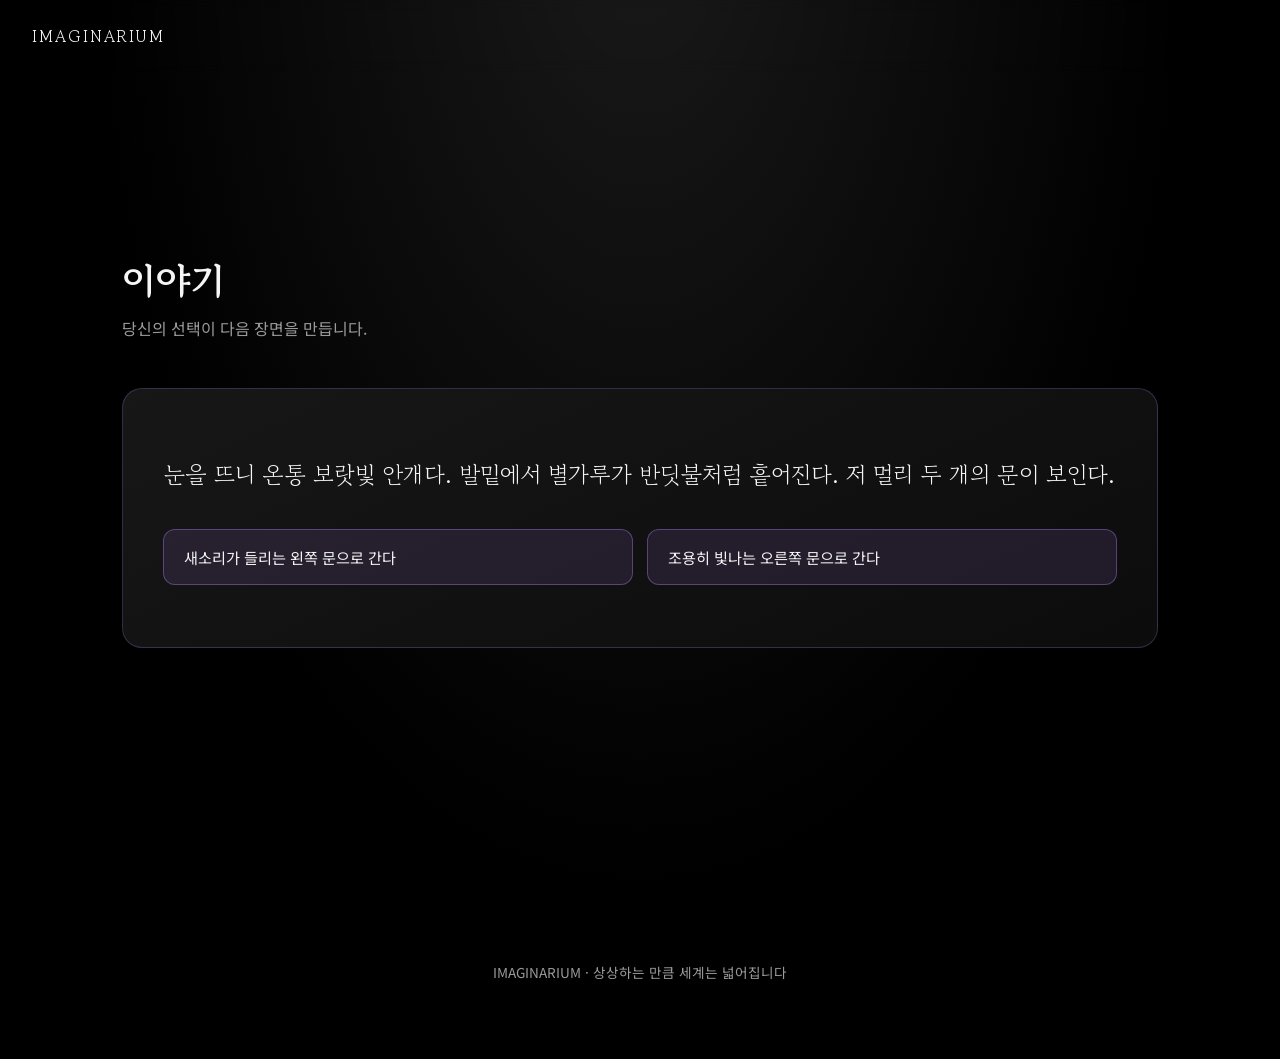
==== index.html @ d141979b "Remove twinkling star background Drop the animated canvas starfield, keeping a static radial glow on" ====
<!DOCTYPE html>
<html lang="ko">
<head>
<meta charset="UTF-8">
<meta name="viewport" content="width=device-width, initial-scale=1.0">
<title>IMAGINARIUM · 상상이 현실이 되는 곳</title>
<meta name="description" content="당신의 선택이 이야기를 만드는 인터랙티브 공간">
<link rel="icon" href="data:image/svg+xml,<svg xmlns=%22http://www.w3.org/2000/svg%22 viewBox=%220 0 100 100%22><text y=%22.9em%22 font-size=%2290%22>✨</text></svg>">
<link rel="preconnect" href="https://fonts.googleapis.com">
<link rel="preconnect" href="https://fonts.gstatic.com" crossorigin>
<link href="https://fonts.googleapis.com/css2?family=Gowun+Batang:wght@400;700&family=Noto+Sans+KR:wght@300;400;500;700&display=swap" rel="stylesheet">
<link rel="stylesheet" href="style.css">
</head>
<body>

<header class="site-header">
  <div class="logo">IMAGINARIUM</div>
</header>

<main>

  <section id="stories" class="stories">
    <h2 class="section-title">이야기</h2>
    <p class="section-desc">당신의 선택이 다음 장면을 만듭니다.</p>

    <div class="adventure">
      <div class="adventure-stage" id="adventure-stage">
        <p class="adventure-text" id="adventure-text"></p>
        <div class="adventure-choices" id="adventure-choices"></div>
      </div>
    </div>
  </section>

</main>

<footer class="site-footer">
  <p>IMAGINARIUM · 상상하는 만큼 세계는 넓어집니다</p>
</footer>

<script src="script.js"></script>
</body>
</html>
---- style.css ----
:root {
  --bg-0: #000000;
  --bg-1: #0c0c0c;
  --bg-2: #171717;
  --ink: #f5f5f5;
  --ink-dim: #9a9a9a;
  --accent: #a97ff0;
  --accent-2: #ff9ad6;
  --accent-3: #f4c95d;
  --serif: 'Gowun Batang', serif;
  --sans: 'Noto Sans KR', sans-serif;
}

* { box-sizing: border-box; }

html { scroll-behavior: smooth; }

body {
  margin: 0;
  background: radial-gradient(ellipse at 50% -10%, #1a1a1a 0%, var(--bg-0) 60%);
  color: var(--ink);
  font-family: var(--sans);
  overflow-x: hidden;
}

.site-header {
  position: fixed;
  top: 0;
  left: 0;
  right: 0;
  z-index: 10;
  display: flex;
  align-items: center;
  justify-content: space-between;
  padding: 1.5rem 2rem;
  backdrop-filter: blur(6px);
}

.logo {
  font-family: var(--serif);
  letter-spacing: 0.12em;
  font-size: 1rem;
  color: var(--ink);
}

main { position: relative; z-index: 1; }

.section-title {
  font-family: var(--serif);
  font-size: clamp(1.8rem, 4vw, 2.4rem);
  display: flex;
  align-items: baseline;
  gap: 0.75rem;
  margin: 0 0 0.5rem;
}

.section-desc {
  color: var(--ink-dim);
  margin: 0 0 3rem;
}

.stories {
  max-width: 1100px;
  margin: 0 auto;
  padding: 6rem 2rem;
  min-height: 100vh;
  display: flex;
  flex-direction: column;
  justify-content: safe center;
}

.adventure {
  background: linear-gradient(155deg, var(--bg-2), var(--bg-1));
  border: 1px solid rgba(169, 127, 240, 0.25);
  border-radius: 20px;
  padding: 3rem 2.5rem;
  min-height: 260px;
  display: flex;
  flex-direction: column;
  justify-content: center;
  gap: 2rem;
}

.adventure-stage {
  display: flex;
  flex-direction: column;
  gap: 2rem;
  opacity: 1;
  transform: translateX(0);
  transition: opacity 0.35s ease, transform 0.35s ease;
}

.adventure-stage.stage-hidden {
  opacity: 0;
  transform: translateX(-24px);
}

.adventure-text {
  font-family: var(--serif);
  font-size: clamp(1.1rem, 2.4vw, 1.45rem);
  line-height: 2;
  margin: 0;
}

.adventure-text .ending-badge {
  display: inline-block;
  font-family: var(--sans);
  font-size: 0.78rem;
  letter-spacing: 0.1em;
  color: var(--accent-3);
  border: 1px solid rgba(244, 201, 93, 0.4);
  border-radius: 999px;
  padding: 0.3rem 0.9rem;
  margin-bottom: 1.25rem;
}

.adventure-choices {
  display: flex;
  flex-wrap: wrap;
  gap: 0.9rem;
}

.choice-btn {
  flex: 1 1 220px;
  background: rgba(169, 127, 240, 0.12);
  border: 1px solid rgba(169, 127, 240, 0.4);
  color: var(--ink);
  font-family: var(--sans);
  font-size: 0.95rem;
  text-align: left;
  padding: 1rem 1.25rem;
  border-radius: 12px;
  cursor: pointer;
  transition: background 0.25s ease, border-color 0.25s ease, transform 0.25s ease;
}

.choice-btn:hover,
.choice-btn:focus-visible {
  background: rgba(169, 127, 240, 0.28);
  border-color: var(--accent-2);
  transform: translateY(-2px);
}

.choice-btn.restart {
  flex: 0 1 auto;
  background: transparent;
  border-color: rgba(244, 201, 93, 0.5);
  color: var(--accent-3);
}

.choice-btn.restart:hover {
  background: rgba(244, 201, 93, 0.12);
}

.site-footer {
  position: relative;
  z-index: 1;
  text-align: center;
  padding: 3rem 2rem 4rem;
  color: var(--ink-dim);
  font-size: 0.85rem;
}

@media (max-width: 600px) {
  .site-header { padding: 1.1rem 1.25rem; }
  .stories { padding: 5.5rem 1.25rem; }
  .adventure { padding: 1.75rem 1.25rem; min-height: 0; }
  .adventure-text { font-size: 1.05rem; line-height: 1.85; }
  .choice-btn { flex: 1 1 100%; font-size: 0.9rem; padding: 0.9rem 1rem; }
}
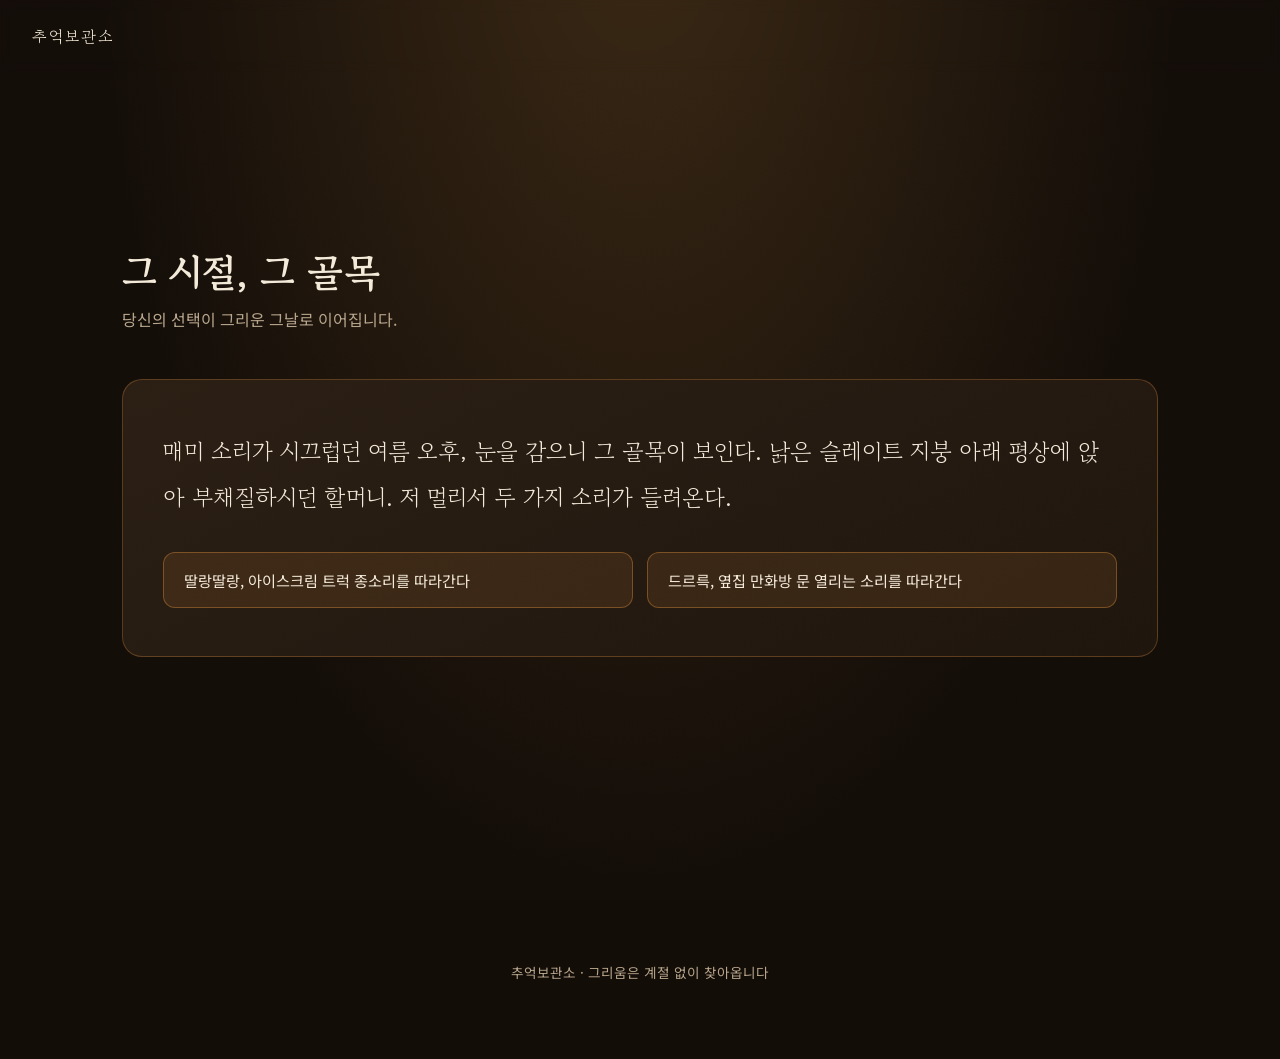
==== commit 295d38c8: "Rework site as a nostalgia-themed branching story Rebrand to "추억보관소" and rewrite the adventure with " ====
--- a/index.html
+++ b/index.html
@@ -3,9 +3,9 @@
 <head>
 <meta charset="UTF-8">
 <meta name="viewport" content="width=device-width, initial-scale=1.0">
-<title>IMAGINARIUM · 상상이 현실이 되는 곳</title>
-<meta name="description" content="당신의 선택이 이야기를 만드는 인터랙티브 공간">
-<link rel="icon" href="data:image/svg+xml,<svg xmlns=%22http://www.w3.org/2000/svg%22 viewBox=%220 0 100 100%22><text y=%22.9em%22 font-size=%2290%22>✨</text></svg>">
+<title>추억보관소 · 그 시절, 그 골목</title>
+<meta name="description" content="당신의 선택이 그 시절의 골목으로 이어지는 향수 어린 이야기">
+<link rel="icon" href="data:image/svg+xml,<svg xmlns=%22http://www.w3.org/2000/svg%22 viewBox=%220 0 100 100%22><text y=%22.9em%22 font-size=%2290%22>🌇</text></svg>">
 <link rel="preconnect" href="https://fonts.googleapis.com">
 <link rel="preconnect" href="https://fonts.gstatic.com" crossorigin>
 <link href="https://fonts.googleapis.com/css2?family=Gowun+Batang:wght@400;700&family=Noto+Sans+KR:wght@300;400;500;700&display=swap" rel="stylesheet">
@@ -14,14 +14,14 @@
 <body>
 
 <header class="site-header">
-  <div class="logo">IMAGINARIUM</div>
+  <div class="logo">추억보관소</div>
 </header>
 
 <main>
 
   <section id="stories" class="stories">
-    <h2 class="section-title">이야기</h2>
-    <p class="section-desc">당신의 선택이 다음 장면을 만듭니다.</p>
+    <h2 class="section-title">그 시절, 그 골목</h2>
+    <p class="section-desc">당신의 선택이 그리운 그날로 이어집니다.</p>
 
     <div class="adventure">
       <div class="adventure-stage" id="adventure-stage">
@@ -34,7 +34,7 @@
 </main>
 
 <footer class="site-footer">
-  <p>IMAGINARIUM · 상상하는 만큼 세계는 넓어집니다</p>
+  <p>추억보관소 · 그리움은 계절 없이 찾아옵니다</p>
 </footer>
 
 <script src="script.js"></script>
--- a/style.css
+++ b/style.css
@@ -1,12 +1,12 @@
 :root {
-  --bg-0: #000000;
-  --bg-1: #0c0c0c;
-  --bg-2: #171717;
-  --ink: #f5f5f5;
-  --ink-dim: #9a9a9a;
-  --accent: #a97ff0;
-  --accent-2: #ff9ad6;
-  --accent-3: #f4c95d;
+  --bg-0: #130d08;
+  --bg-1: #1e150d;
+  --bg-2: #2b1f14;
+  --ink: #f4ead9;
+  --ink-dim: #b7a58c;
+  --accent: #d98c3c;
+  --accent-2: #e0785a;
+  --accent-3: #f0c869;
   --serif: 'Gowun Batang', serif;
   --sans: 'Noto Sans KR', sans-serif;
 }
@@ -17,10 +17,22 @@
 
 body {
   margin: 0;
-  background: radial-gradient(ellipse at 50% -10%, #1a1a1a 0%, var(--bg-0) 60%);
+  background: radial-gradient(ellipse at 50% -10%, #3a2814 0%, var(--bg-0) 60%);
   color: var(--ink);
   font-family: var(--sans);
   overflow-x: hidden;
+  position: relative;
+}
+
+body::before {
+  content: '';
+  position: fixed;
+  inset: 0;
+  z-index: 6;
+  pointer-events: none;
+  opacity: 0.05;
+  mix-blend-mode: overlay;
+  background-image: url("data:image/svg+xml,%3Csvg xmlns='http://www.w3.org/2000/svg' width='180' height='180'%3E%3Cfilter id='n'%3E%3CfeTurbulence type='fractalNoise' baseFrequency='0.85' numOctaves='2' stitchTiles='stitch'/%3E%3C/filter%3E%3Crect width='100%25' height='100%25' filter='url(%23n)'/%3E%3C/svg%3E");
 }
 
 .site-header {
@@ -71,7 +83,7 @@
 
 .adventure {
   background: linear-gradient(155deg, var(--bg-2), var(--bg-1));
-  border: 1px solid rgba(169, 127, 240, 0.25);
+  border: 1px solid rgba(217, 140, 60, 0.3);
   border-radius: 20px;
   padding: 3rem 2.5rem;
   min-height: 260px;
@@ -108,7 +120,7 @@
   font-size: 0.78rem;
   letter-spacing: 0.1em;
   color: var(--accent-3);
-  border: 1px solid rgba(244, 201, 93, 0.4);
+  border: 1px solid rgba(240, 200, 105, 0.4);
   border-radius: 999px;
   padding: 0.3rem 0.9rem;
   margin-bottom: 1.25rem;
@@ -122,8 +134,8 @@
 
 .choice-btn {
   flex: 1 1 220px;
-  background: rgba(169, 127, 240, 0.12);
-  border: 1px solid rgba(169, 127, 240, 0.4);
+  background: rgba(217, 140, 60, 0.12);
+  border: 1px solid rgba(217, 140, 60, 0.4);
   color: var(--ink);
   font-family: var(--sans);
   font-size: 0.95rem;
@@ -136,7 +148,7 @@
 
 .choice-btn:hover,
 .choice-btn:focus-visible {
-  background: rgba(169, 127, 240, 0.28);
+  background: rgba(217, 140, 60, 0.28);
   border-color: var(--accent-2);
   transform: translateY(-2px);
 }
@@ -144,12 +156,12 @@
 .choice-btn.restart {
   flex: 0 1 auto;
   background: transparent;
-  border-color: rgba(244, 201, 93, 0.5);
+  border-color: rgba(240, 200, 105, 0.5);
   color: var(--accent-3);
 }
 
 .choice-btn.restart:hover {
-  background: rgba(244, 201, 93, 0.12);
+  background: rgba(240, 200, 105, 0.12);
 }
 
 .site-footer {
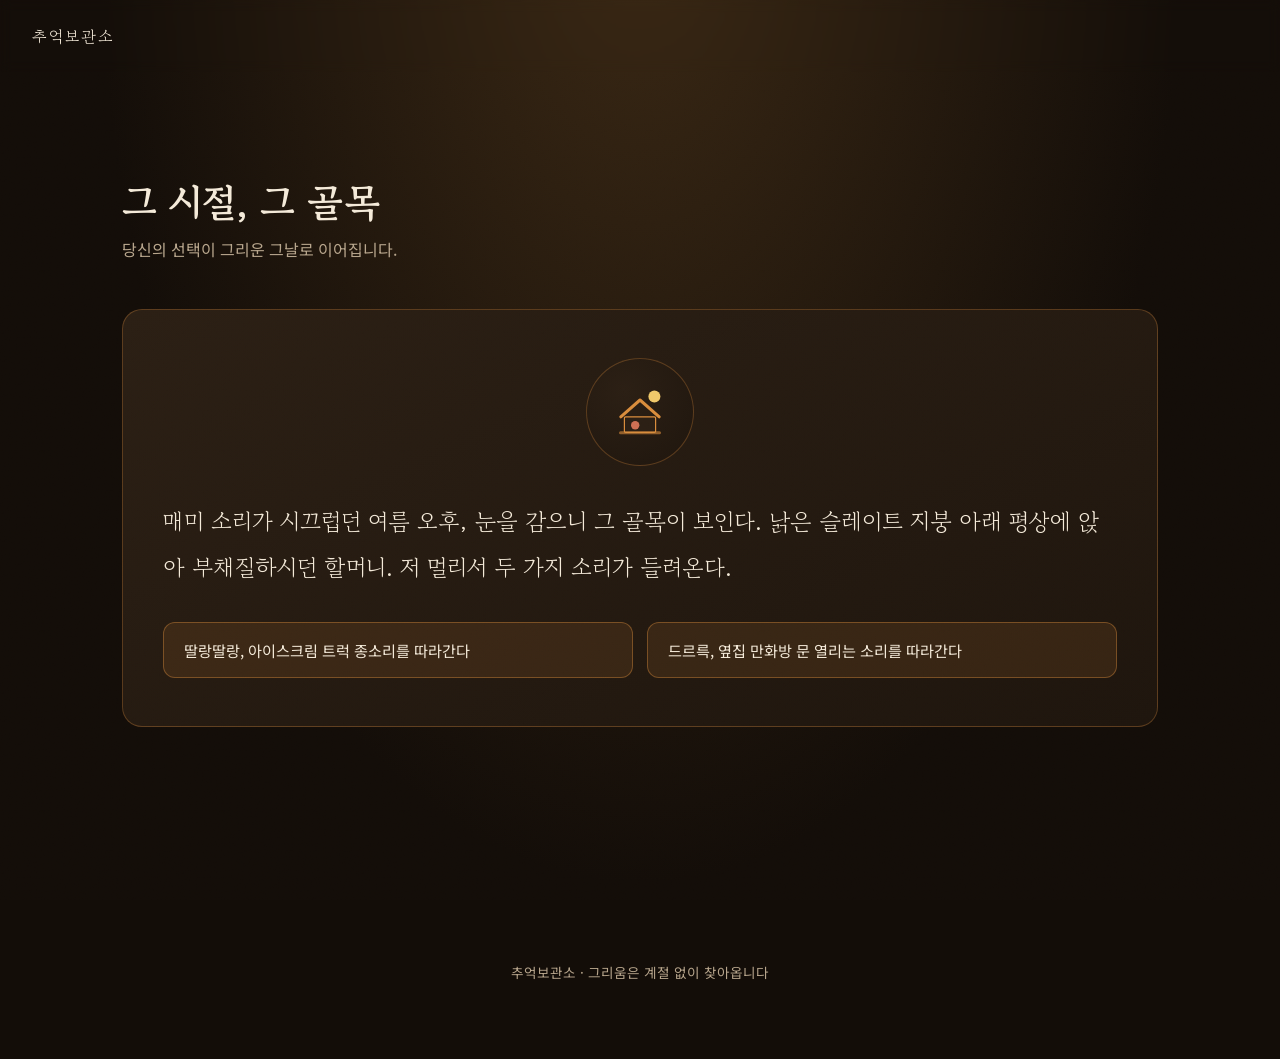
==== commit b38383f9: "Add hand-drawn scene illustrations to the story Each branch and ending now shows a matching SVG icon" ====
--- a/index.html
+++ b/index.html
@@ -13,6 +13,74 @@
 </head>
 <body>
 
+<svg aria-hidden="true" style="position:absolute;width:0;height:0;overflow:hidden">
+  <defs>
+    <symbol id="scene-start" viewBox="0 0 100 100">
+      <circle cx="74" cy="24" r="10" fill="var(--accent-3)"/>
+      <path d="M18 58 L50 30 L82 58" fill="none" stroke="var(--accent)" stroke-width="5" stroke-linecap="round" stroke-linejoin="round"/>
+      <rect x="24" y="58" width="52" height="26" rx="2" fill="var(--bg-2)" stroke="var(--accent)" stroke-width="2"/>
+      <rect x="15" y="82" width="70" height="5" rx="2.5" fill="var(--accent)" opacity="0.6"/>
+      <circle cx="42" cy="72" r="7" fill="var(--accent-2)" opacity="0.9"/>
+    </symbol>
+
+    <symbol id="scene-icecream" viewBox="0 0 100 100">
+      <circle cx="50" cy="38" r="20" fill="var(--accent-2)"/>
+      <circle cx="41" cy="30" r="7" fill="var(--accent-3)" opacity="0.8"/>
+      <path d="M34 48 L66 48 L50 84 Z" fill="var(--accent)"/>
+      <path d="M38 54 L62 54 M40 62 L60 62 M42 70 L58 70" stroke="var(--bg-0)" stroke-width="1.5" opacity="0.5"/>
+    </symbol>
+
+    <symbol id="scene-bbopgi" viewBox="0 0 100 100">
+      <path d="M50 16 L59 40 L85 40 L64 55 L72 80 L50 65 L28 80 L36 55 L15 40 L41 40 Z" fill="var(--accent-3)" stroke="var(--bg-0)" stroke-width="1.5"/>
+      <line x1="70" y1="22" x2="58" y2="34" stroke="var(--ink-dim)" stroke-width="2" stroke-linecap="round"/>
+    </symbol>
+
+    <symbol id="scene-comicshop" viewBox="0 0 100 100">
+      <path d="M50 30 C40 22 24 22 16 28 L16 74 C24 68 40 68 50 76 C60 68 76 68 84 74 L84 28 C76 22 60 22 50 30 Z" fill="var(--accent)" opacity="0.9"/>
+      <line x1="50" y1="30" x2="50" y2="76" stroke="var(--bg-0)" stroke-width="2"/>
+      <circle cx="78" cy="22" r="10" fill="none" stroke="var(--accent-3)" stroke-width="2.5"/>
+      <path d="M78 16 L78 22 L82 25" stroke="var(--accent-3)" stroke-width="2" stroke-linecap="round" fill="none"/>
+    </symbol>
+
+    <symbol id="scene-endingAlley" viewBox="0 0 100 100">
+      <path d="M12 68 A38 38 0 0 1 88 68 Z" fill="var(--accent-3)"/>
+      <rect x="0" y="66" width="100" height="4" fill="var(--bg-0)" opacity="0.6"/>
+      <path d="M8 66 L24 50 L40 66 M50 66 L64 46 L78 66" fill="none" stroke="var(--bg-1)" stroke-width="4" stroke-linecap="round" stroke-linejoin="round"/>
+    </symbol>
+
+    <symbol id="scene-endingHands" viewBox="0 0 100 100">
+      <path d="M20 62 Q16 78 32 82 Q46 85 50 70" fill="none" stroke="var(--accent)" stroke-width="6" stroke-linecap="round"/>
+      <path d="M80 62 Q84 78 68 82 Q54 85 50 70" fill="none" stroke="var(--accent)" stroke-width="6" stroke-linecap="round"/>
+      <path d="M50 20 L57 38 L76 38 L61 49 L67 68 L50 56 L33 68 L39 49 L24 38 L43 38 Z" fill="var(--accent-3)"/>
+    </symbol>
+
+    <symbol id="scene-endingLaugh" viewBox="0 0 100 100">
+      <path d="M50 18 L56 36 L70 30 L60 44 L74 50 L58 52 L64 68 L50 56 L38 70 L40 52 L24 52 L36 42 L26 30 L42 36 Z" fill="var(--accent-3)" opacity="0.95"/>
+      <circle cx="20" cy="20" r="3" fill="var(--accent-2)"/>
+      <circle cx="82" cy="26" r="2.5" fill="var(--accent-2)"/>
+      <circle cx="80" cy="76" r="3" fill="var(--accent-2)"/>
+    </symbol>
+
+    <symbol id="scene-endingPaper" viewBox="0 0 100 100">
+      <rect x="22" y="24" width="48" height="60" rx="2" fill="var(--bg-2)" stroke="var(--accent)" stroke-width="2" transform="rotate(-6 46 54)"/>
+      <rect x="30" y="18" width="48" height="60" rx="2" fill="var(--bg-1)" stroke="var(--accent)" stroke-width="2"/>
+      <line x1="38" y1="32" x2="70" y2="32" stroke="var(--ink-dim)" stroke-width="2"/>
+      <line x1="38" y1="42" x2="70" y2="42" stroke="var(--ink-dim)" stroke-width="2"/>
+      <line x1="38" y1="52" x2="58" y2="52" stroke="var(--ink-dim)" stroke-width="2"/>
+    </symbol>
+
+    <symbol id="scene-endingRadio" viewBox="0 0 100 100">
+      <rect x="18" y="42" width="64" height="40" rx="5" fill="var(--accent)" opacity="0.9"/>
+      <circle cx="36" cy="62" r="9" fill="var(--bg-0)"/>
+      <circle cx="36" cy="62" r="4" fill="var(--accent-3)"/>
+      <rect x="54" y="54" width="18" height="4" rx="2" fill="var(--bg-0)"/>
+      <rect x="54" y="64" width="18" height="4" rx="2" fill="var(--bg-0)"/>
+      <line x1="30" y1="42" x2="24" y2="20" stroke="var(--accent)" stroke-width="3" stroke-linecap="round"/>
+      <path d="M50 30 Q58 20 66 30 M46 34 Q58 16 70 34" fill="none" stroke="var(--accent-3)" stroke-width="2" stroke-linecap="round" opacity="0.8"/>
+    </symbol>
+  </defs>
+</svg>
+
 <header class="site-header">
   <div class="logo">추억보관소</div>
 </header>
@@ -25,6 +93,11 @@
 
     <div class="adventure">
       <div class="adventure-stage" id="adventure-stage">
+        <div class="adventure-art">
+          <svg class="scene-icon" viewBox="0 0 100 100" aria-hidden="true">
+            <use id="scene-use" href="#scene-start" xlink:href="#scene-start"></use>
+          </svg>
+        </div>
         <p class="adventure-text" id="adventure-text"></p>
         <div class="adventure-choices" id="adventure-choices"></div>
       </div>
--- a/style.css
+++ b/style.css
@@ -107,6 +107,23 @@
   transform: translateX(-24px);
 }
 
+.adventure-art {
+  width: 108px;
+  height: 108px;
+  margin: 0 auto;
+  border-radius: 50%;
+  display: flex;
+  align-items: center;
+  justify-content: center;
+  background: radial-gradient(circle at 35% 30%, var(--bg-2), var(--bg-1));
+  border: 1px solid rgba(217, 140, 60, 0.3);
+}
+
+.scene-icon {
+  width: 60px;
+  height: 60px;
+}
+
 .adventure-text {
   font-family: var(--serif);
   font-size: clamp(1.1rem, 2.4vw, 1.45rem);
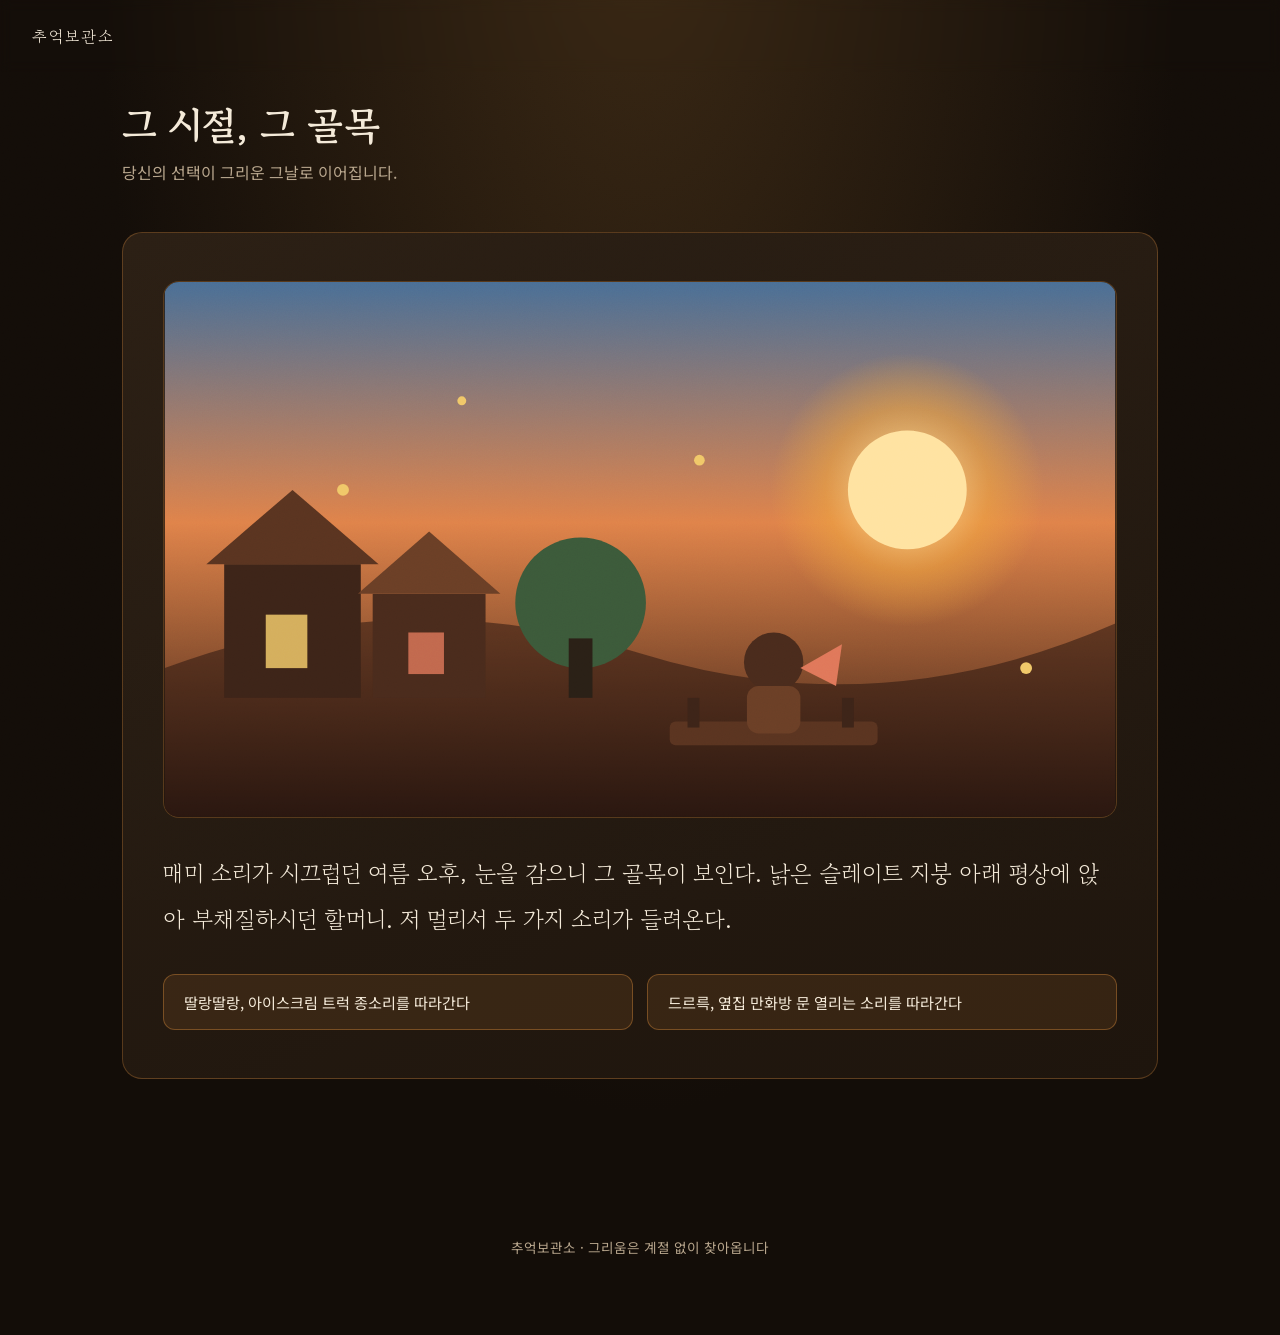
==== commit 27487f6a: "Replace icon badges with full illustrated, animated scenes Swap the small circular icon badges for d" ====
--- a/index.html
+++ b/index.html
@@ -15,69 +15,24 @@
 
 <svg aria-hidden="true" style="position:absolute;width:0;height:0;overflow:hidden">
   <defs>
-    <symbol id="scene-start" viewBox="0 0 100 100">
-      <circle cx="74" cy="24" r="10" fill="var(--accent-3)"/>
-      <path d="M18 58 L50 30 L82 58" fill="none" stroke="var(--accent)" stroke-width="5" stroke-linecap="round" stroke-linejoin="round"/>
-      <rect x="24" y="58" width="52" height="26" rx="2" fill="var(--bg-2)" stroke="var(--accent)" stroke-width="2"/>
-      <rect x="15" y="82" width="70" height="5" rx="2.5" fill="var(--accent)" opacity="0.6"/>
-      <circle cx="42" cy="72" r="7" fill="var(--accent-2)" opacity="0.9"/>
-    </symbol>
-
-    <symbol id="scene-icecream" viewBox="0 0 100 100">
-      <circle cx="50" cy="38" r="20" fill="var(--accent-2)"/>
-      <circle cx="41" cy="30" r="7" fill="var(--accent-3)" opacity="0.8"/>
-      <path d="M34 48 L66 48 L50 84 Z" fill="var(--accent)"/>
-      <path d="M38 54 L62 54 M40 62 L60 62 M42 70 L58 70" stroke="var(--bg-0)" stroke-width="1.5" opacity="0.5"/>
-    </symbol>
-
-    <symbol id="scene-bbopgi" viewBox="0 0 100 100">
-      <path d="M50 16 L59 40 L85 40 L64 55 L72 80 L50 65 L28 80 L36 55 L15 40 L41 40 Z" fill="var(--accent-3)" stroke="var(--bg-0)" stroke-width="1.5"/>
-      <line x1="70" y1="22" x2="58" y2="34" stroke="var(--ink-dim)" stroke-width="2" stroke-linecap="round"/>
-    </symbol>
-
-    <symbol id="scene-comicshop" viewBox="0 0 100 100">
-      <path d="M50 30 C40 22 24 22 16 28 L16 74 C24 68 40 68 50 76 C60 68 76 68 84 74 L84 28 C76 22 60 22 50 30 Z" fill="var(--accent)" opacity="0.9"/>
-      <line x1="50" y1="30" x2="50" y2="76" stroke="var(--bg-0)" stroke-width="2"/>
-      <circle cx="78" cy="22" r="10" fill="none" stroke="var(--accent-3)" stroke-width="2.5"/>
-      <path d="M78 16 L78 22 L82 25" stroke="var(--accent-3)" stroke-width="2" stroke-linecap="round" fill="none"/>
-    </symbol>
-
-    <symbol id="scene-endingAlley" viewBox="0 0 100 100">
-      <path d="M12 68 A38 38 0 0 1 88 68 Z" fill="var(--accent-3)"/>
-      <rect x="0" y="66" width="100" height="4" fill="var(--bg-0)" opacity="0.6"/>
-      <path d="M8 66 L24 50 L40 66 M50 66 L64 46 L78 66" fill="none" stroke="var(--bg-1)" stroke-width="4" stroke-linecap="round" stroke-linejoin="round"/>
-    </symbol>
-
-    <symbol id="scene-endingHands" viewBox="0 0 100 100">
-      <path d="M20 62 Q16 78 32 82 Q46 85 50 70" fill="none" stroke="var(--accent)" stroke-width="6" stroke-linecap="round"/>
-      <path d="M80 62 Q84 78 68 82 Q54 85 50 70" fill="none" stroke="var(--accent)" stroke-width="6" stroke-linecap="round"/>
-      <path d="M50 20 L57 38 L76 38 L61 49 L67 68 L50 56 L33 68 L39 49 L24 38 L43 38 Z" fill="var(--accent-3)"/>
-    </symbol>
-
-    <symbol id="scene-endingLaugh" viewBox="0 0 100 100">
-      <path d="M50 18 L56 36 L70 30 L60 44 L74 50 L58 52 L64 68 L50 56 L38 70 L40 52 L24 52 L36 42 L26 30 L42 36 Z" fill="var(--accent-3)" opacity="0.95"/>
-      <circle cx="20" cy="20" r="3" fill="var(--accent-2)"/>
-      <circle cx="82" cy="26" r="2.5" fill="var(--accent-2)"/>
-      <circle cx="80" cy="76" r="3" fill="var(--accent-2)"/>
-    </symbol>
-
-    <symbol id="scene-endingPaper" viewBox="0 0 100 100">
-      <rect x="22" y="24" width="48" height="60" rx="2" fill="var(--bg-2)" stroke="var(--accent)" stroke-width="2" transform="rotate(-6 46 54)"/>
-      <rect x="30" y="18" width="48" height="60" rx="2" fill="var(--bg-1)" stroke="var(--accent)" stroke-width="2"/>
-      <line x1="38" y1="32" x2="70" y2="32" stroke="var(--ink-dim)" stroke-width="2"/>
-      <line x1="38" y1="42" x2="70" y2="42" stroke="var(--ink-dim)" stroke-width="2"/>
-      <line x1="38" y1="52" x2="58" y2="52" stroke="var(--ink-dim)" stroke-width="2"/>
-    </symbol>
-
-    <symbol id="scene-endingRadio" viewBox="0 0 100 100">
-      <rect x="18" y="42" width="64" height="40" rx="5" fill="var(--accent)" opacity="0.9"/>
-      <circle cx="36" cy="62" r="9" fill="var(--bg-0)"/>
-      <circle cx="36" cy="62" r="4" fill="var(--accent-3)"/>
-      <rect x="54" y="54" width="18" height="4" rx="2" fill="var(--bg-0)"/>
-      <rect x="54" y="64" width="18" height="4" rx="2" fill="var(--bg-0)"/>
-      <line x1="30" y1="42" x2="24" y2="20" stroke="var(--accent)" stroke-width="3" stroke-linecap="round"/>
-      <path d="M50 30 Q58 20 66 30 M46 34 Q58 16 70 34" fill="none" stroke="var(--accent-3)" stroke-width="2" stroke-linecap="round" opacity="0.8"/>
-    </symbol>
+    <linearGradient id="skyDusk" x1="0" y1="0" x2="0" y2="1">
+      <stop offset="0%" stop-color="#4a6f96"/>
+      <stop offset="45%" stop-color="#e0834a"/>
+      <stop offset="100%" stop-color="#2a1710"/>
+    </linearGradient>
+    <linearGradient id="skyDay" x1="0" y1="0" x2="0" y2="1">
+      <stop offset="0%" stop-color="#bcdcf0"/>
+      <stop offset="100%" stop-color="#f3e6c8"/>
+    </linearGradient>
+    <linearGradient id="skyNight" x1="0" y1="0" x2="0" y2="1">
+      <stop offset="0%" stop-color="#241a28"/>
+      <stop offset="100%" stop-color="#4a2e1c"/>
+    </linearGradient>
+    <radialGradient id="sunGlow" cx="50%" cy="50%">
+      <stop offset="0%" stop-color="#fff3c4"/>
+      <stop offset="60%" stop-color="#f0a63f" stop-opacity="0.55"/>
+      <stop offset="100%" stop-color="#f0a63f" stop-opacity="0"/>
+    </radialGradient>
   </defs>
 </svg>
 
@@ -93,11 +48,7 @@
 
     <div class="adventure">
       <div class="adventure-stage" id="adventure-stage">
-        <div class="adventure-art">
-          <svg class="scene-icon" viewBox="0 0 100 100" aria-hidden="true">
-            <use id="scene-use" href="#scene-start" xlink:href="#scene-start"></use>
-          </svg>
-        </div>
+        <div class="adventure-art" id="adventure-art" aria-hidden="true"></div>
         <p class="adventure-text" id="adventure-text"></p>
         <div class="adventure-choices" id="adventure-choices"></div>
       </div>
--- a/style.css
+++ b/style.css
@@ -108,21 +108,67 @@
 }
 
 .adventure-art {
-  width: 108px;
-  height: 108px;
-  margin: 0 auto;
-  border-radius: 50%;
-  display: flex;
-  align-items: center;
-  justify-content: center;
-  background: radial-gradient(circle at 35% 30%, var(--bg-2), var(--bg-1));
+  width: 100%;
+  aspect-ratio: 320 / 180;
+  border-radius: 16px;
+  overflow: hidden;
   border: 1px solid rgba(217, 140, 60, 0.3);
-}
-
-.scene-icon {
-  width: 60px;
-  height: 60px;
-}
+  background: var(--bg-1);
+}
+
+.adventure-art svg {
+  width: 100%;
+  height: 100%;
+  display: block;
+}
+
+@keyframes floatSoft {
+  0%, 100% { transform: translateY(0); }
+  50% { transform: translateY(-5px); }
+}
+
+@keyframes twinkle {
+  0%, 100% { opacity: 0.25; }
+  50% { opacity: 1; }
+}
+
+@keyframes flicker {
+  0%, 100% { opacity: 0.85; }
+  50% { opacity: 0.45; }
+}
+
+@keyframes swayFan {
+  0%, 100% { transform: rotate(-10deg); }
+  50% { transform: rotate(10deg); }
+}
+
+@keyframes spinSlow {
+  from { transform: rotate(0deg); }
+  to { transform: rotate(360deg); }
+}
+
+@keyframes riseFade {
+  0% { transform: translateY(0); opacity: 0.7; }
+  100% { transform: translateY(-26px); opacity: 0; }
+}
+
+@keyframes pulseGlow {
+  0%, 100% { opacity: 0.7; transform: scale(1); }
+  50% { opacity: 1; transform: scale(1.06); }
+}
+
+.a-float, .a-twinkle, .a-flicker, .a-sway, .a-spin, .a-rise, .a-pulse {
+  transform-box: fill-box;
+  transform-origin: center;
+}
+
+.a-float { animation: floatSoft 3s ease-in-out infinite; }
+.a-twinkle { animation: twinkle 1.8s ease-in-out infinite; }
+.a-flicker { animation: flicker 1.6s ease-in-out infinite; }
+.a-sway { animation: swayFan 2.6s ease-in-out infinite; }
+.a-spin { animation: spinSlow 3.5s linear infinite; }
+.a-rise { animation: riseFade 3s ease-in infinite; }
+.a-pulse { animation: pulseGlow 2.8s ease-in-out infinite; }
 
 .adventure-text {
   font-family: var(--serif);
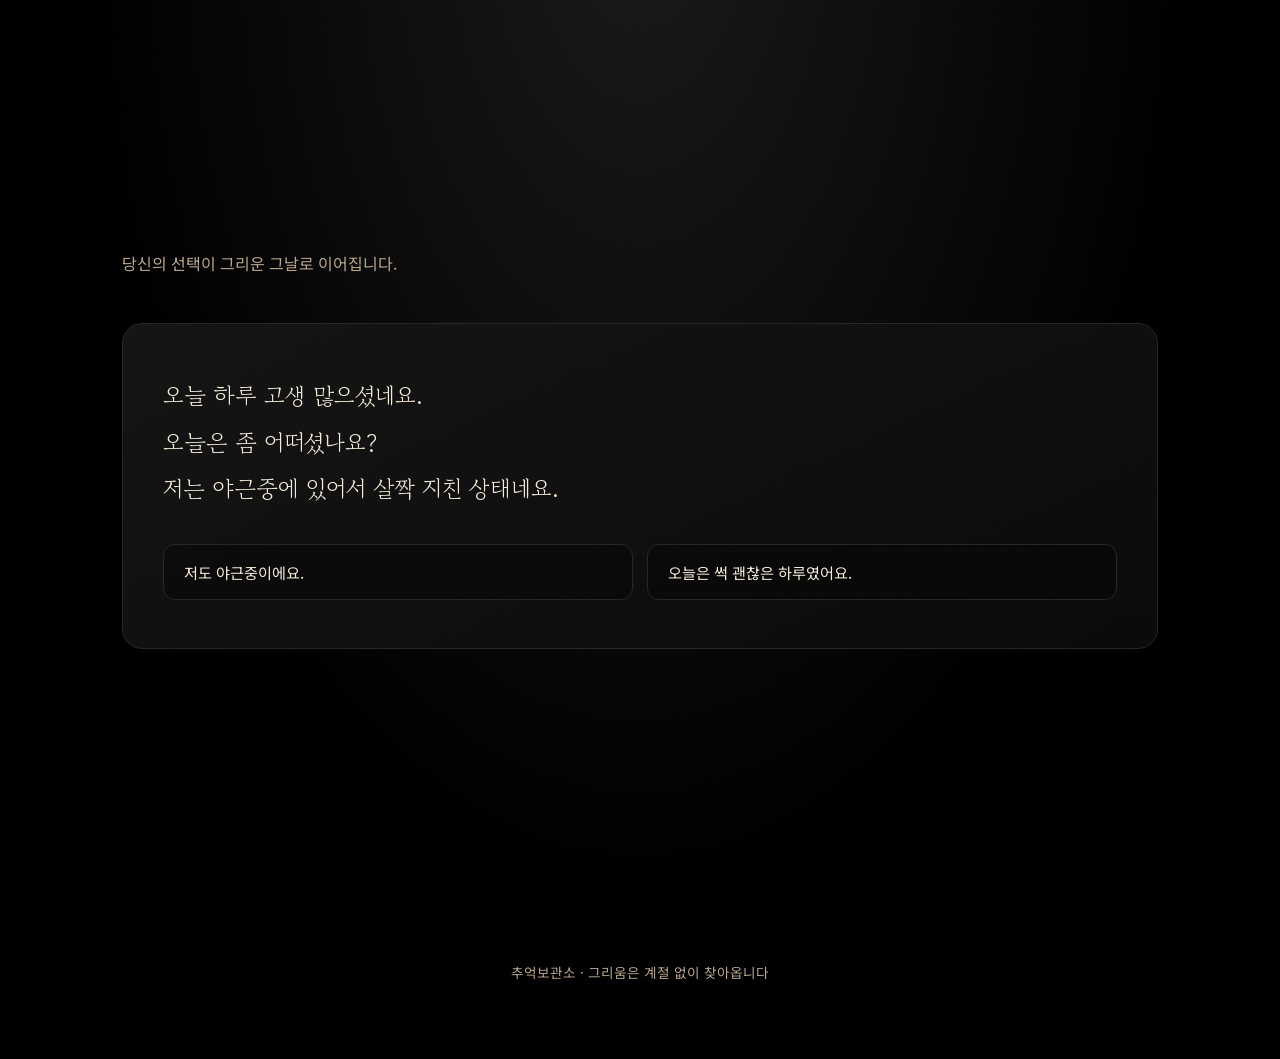
==== commit 98f347d3: "Remove the top header logo and section heading text Drop "추억보관소" from the header and "그 시절, 그 골목" fr" ====
--- a/index.html
+++ b/index.html
@@ -36,14 +36,9 @@
   </defs>
 </svg>
 
-<header class="site-header">
-  <div class="logo">추억보관소</div>
-</header>
-
 <main>
 
   <section id="stories" class="stories">
-    <h2 class="section-title">그 시절, 그 골목</h2>
     <p class="section-desc">당신의 선택이 그리운 그날로 이어집니다.</p>
 
     <div class="adventure">
--- a/style.css
+++ b/style.css
@@ -1,7 +1,8 @@
 :root {
-  --bg-0: #130d08;
-  --bg-1: #1e150d;
-  --bg-2: #2b1f14;
+  --bg-0: #000000;
+  --bg-1: #0a0a0a;
+  --bg-2: #141414;
+  --border: #262626;
   --ink: #f4ead9;
   --ink-dim: #b7a58c;
   --accent: #d98c3c;
@@ -17,7 +18,7 @@
 
 body {
   margin: 0;
-  background: radial-gradient(ellipse at 50% -10%, #3a2814 0%, var(--bg-0) 60%);
+  background: radial-gradient(ellipse at 50% -10%, #1a1a1a 0%, var(--bg-0) 60%);
   color: var(--ink);
   font-family: var(--sans);
   overflow-x: hidden;
@@ -35,36 +36,7 @@
   background-image: url("data:image/svg+xml,%3Csvg xmlns='http://www.w3.org/2000/svg' width='180' height='180'%3E%3Cfilter id='n'%3E%3CfeTurbulence type='fractalNoise' baseFrequency='0.85' numOctaves='2' stitchTiles='stitch'/%3E%3C/filter%3E%3Crect width='100%25' height='100%25' filter='url(%23n)'/%3E%3C/svg%3E");
 }
 
-.site-header {
-  position: fixed;
-  top: 0;
-  left: 0;
-  right: 0;
-  z-index: 10;
-  display: flex;
-  align-items: center;
-  justify-content: space-between;
-  padding: 1.5rem 2rem;
-  backdrop-filter: blur(6px);
-}
-
-.logo {
-  font-family: var(--serif);
-  letter-spacing: 0.12em;
-  font-size: 1rem;
-  color: var(--ink);
-}
-
 main { position: relative; z-index: 1; }
-
-.section-title {
-  font-family: var(--serif);
-  font-size: clamp(1.8rem, 4vw, 2.4rem);
-  display: flex;
-  align-items: baseline;
-  gap: 0.75rem;
-  margin: 0 0 0.5rem;
-}
 
 .section-desc {
   color: var(--ink-dim);
@@ -83,7 +55,7 @@
 
 .adventure {
   background: linear-gradient(155deg, var(--bg-2), var(--bg-1));
-  border: 1px solid rgba(217, 140, 60, 0.3);
+  border: 1px solid var(--border);
   border-radius: 20px;
   padding: 3rem 2.5rem;
   min-height: 260px;
@@ -112,7 +84,7 @@
   aspect-ratio: 320 / 180;
   border-radius: 16px;
   overflow: hidden;
-  border: 1px solid rgba(217, 140, 60, 0.3);
+  border: 1px solid var(--border);
   background: var(--bg-1);
 }
 
@@ -183,7 +155,7 @@
   font-size: 0.78rem;
   letter-spacing: 0.1em;
   color: var(--accent-3);
-  border: 1px solid rgba(240, 200, 105, 0.4);
+  border: 1px solid var(--border);
   border-radius: 999px;
   padding: 0.3rem 0.9rem;
   margin-bottom: 1.25rem;
@@ -197,8 +169,8 @@
 
 .choice-btn {
   flex: 1 1 220px;
-  background: rgba(217, 140, 60, 0.12);
-  border: 1px solid rgba(217, 140, 60, 0.4);
+  background: rgba(0, 0, 0, 0.35);
+  border: 1px solid var(--border);
   color: var(--ink);
   font-family: var(--sans);
   font-size: 0.95rem;
@@ -219,7 +191,7 @@
 .choice-btn.restart {
   flex: 0 1 auto;
   background: transparent;
-  border-color: rgba(240, 200, 105, 0.5);
+  border-color: var(--border);
   color: var(--accent-3);
 }
 
@@ -237,7 +209,6 @@
 }
 
 @media (max-width: 600px) {
-  .site-header { padding: 1.1rem 1.25rem; }
   .stories { padding: 5.5rem 1.25rem; }
   .adventure { padding: 1.75rem 1.25rem; min-height: 0; }
   .adventure-text { font-size: 1.05rem; line-height: 1.85; }
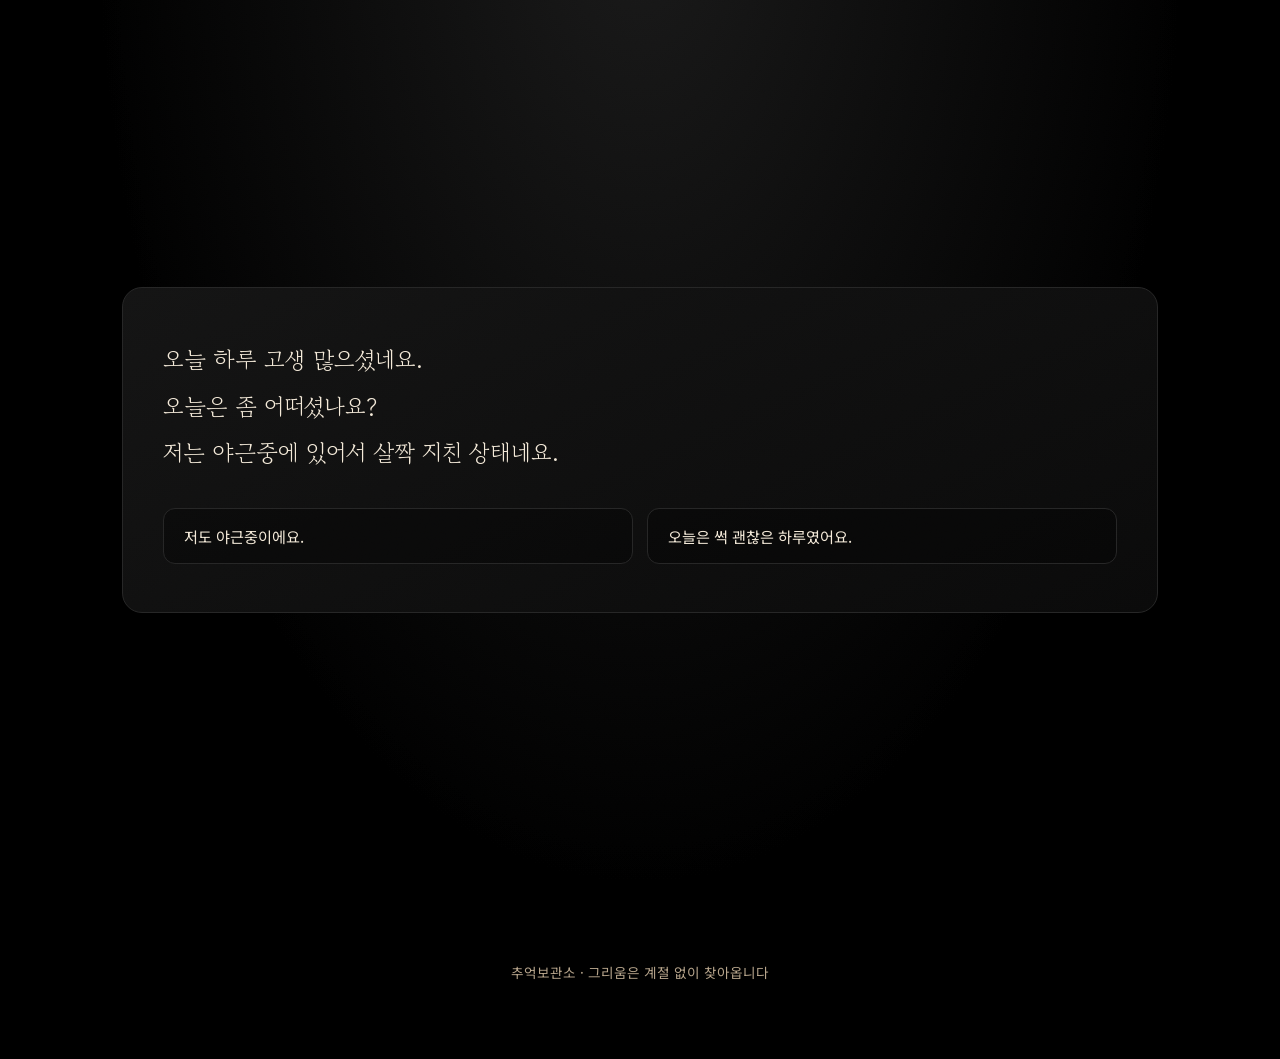
==== commit 6daf67f6: "Remove the section description text above the story card Also cleans up the now-unused .section-desc" ====
--- a/index.html
+++ b/index.html
@@ -39,8 +39,6 @@
 <main>
 
   <section id="stories" class="stories">
-    <p class="section-desc">당신의 선택이 그리운 그날로 이어집니다.</p>
-
     <div class="adventure">
       <div class="adventure-stage" id="adventure-stage">
         <div class="adventure-art" id="adventure-art" aria-hidden="true"></div>
--- a/style.css
+++ b/style.css
@@ -38,11 +38,6 @@
 
 main { position: relative; z-index: 1; }
 
-.section-desc {
-  color: var(--ink-dim);
-  margin: 0 0 3rem;
-}
-
 .stories {
   max-width: 1100px;
   margin: 0 auto;
